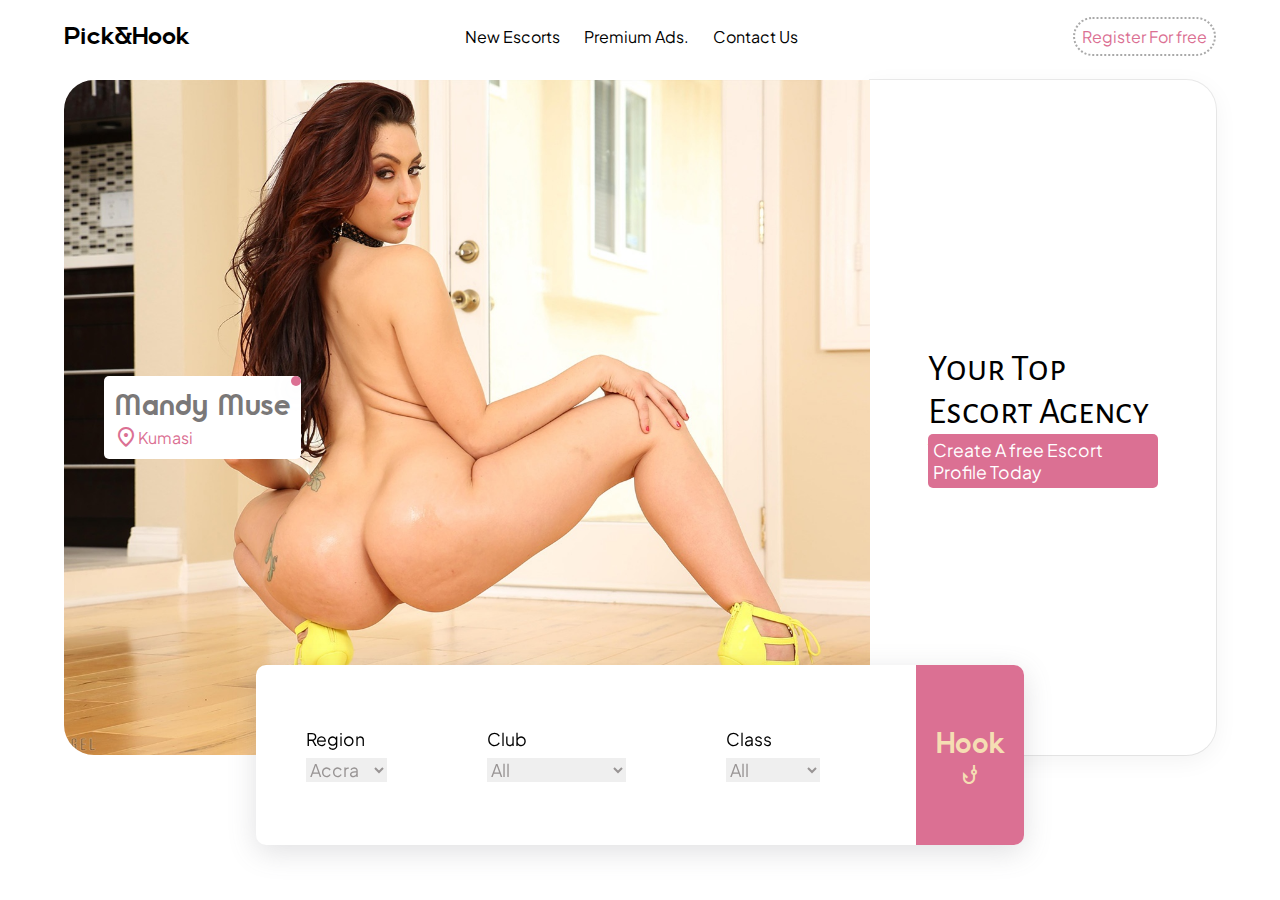
==== index.html @ 2a44f03c "first commit" ====
<!DOCTYPE html>
<html lang="en">
<head>
  <meta charset="UTF-8">
  <meta http-equiv="X-UA-Compatible" content="IE=edge">
  <meta name="viewport" content="width=device-width, initial-scale=1.0">
  <link rel="stylesheet" href="base.css">
  <link rel="stylesheet" href="https://fonts.googleapis.com/css2?family=Material+Symbols+Outlined:opsz,wght,FILL,GRAD@48,400,0,0" />
  <link rel="stylesheet" href="https://cdn.jsdelivr.net/npm/swiper@9/swiper-bundle.min.css"/>
  <title>Document</title>

  <script src="https://cdn.jsdelivr.net/npm/swiper@9/swiper-bundle.min.js"></script>

</head>
<body>
  <section class="page">
    <nav class="main_nav">
      <strong href="" id="logo">Pick&Hook</strong>
      <div>
        <a href="">New Escorts</a>
        <a href="">Premium Ads.</a>
        <a href="">Contact Us </a>
      </div>
      <a href="" id="register_a">Register For free</a>

      <i class="material-symbols-outlined" id="menu_tag">menu</i>
    </nav>
    <section class="intro_box">
      <div class="intro_box_right">
        <div class="intro_box_right_swiper swiper">
          <div class="swiper-wrapper">
            <div class="swiper-slide" style="background-image: url(mandy-muse-1920x1080.jpg)">
              <a href="">
                <strong>Mandy Muse</strong>
                <span> <i class="material-symbols-outlined">location_on</i>  Kumasi</span>
                <div></div>
              </a>
            </div>
            <div class="swiper-slide" style="background-image: url(law_pro2.jpeg)">
              <a href="">
                <strong>Sandra</strong>
                <span> <i class="material-symbols-outlined">location_on</i>  Accra</span>
                <div></div>
              </a>
            </div>
          </div>

          <div class="swiper-pagination"></div>
        </div>
      </div>
      <script>
        var intro_box_right_swiper = new Swiper('.intro_box_right_swiper', {
          loop: true,
          speed: 1500,
          autoplay:{
            delay:3500
          },
          pagination: {
            el: '.swiper-pagination',
          },
        });
        intro_box_right_swiper.el.style.zIndex = 1
      </script>

      <div class="intro_box_left">
        <strong href="" id="logo" class="logo_2">Pick&Hook</strong>
        <p style="font-family: 'Alegreya Sans SC', sans-serif !important;">Your Top Escort Agency</p> 
        <a>Create A free Escort Profile Today</a>
      </div>
      <form>
        <section>
          <div class="input_field">
            <span>Region</span>
            <select name="" id="">
              <option value="">Accra</option>
              <option value="">Kumasi</option>
            </select>
          </div>
          <div class="input_field">
            <span>Club</span>
            <select name="" id="">
              <option value="">All</option>
              <option value="">Independants</option>
              <option value="">Agencies</option>
            </select>
          </div>
          <div class="input_field">
            <span>Class</span>
            <select name="" id="">
              <option value="">All</option>
              <option value="">Regular</option>
              <option value="">Premium</option>
            </select>
          </div>
        </section>
        <button>
          <strong>Hook</strong>
          <i class="material-symbols-outlined">phishing</i>
        </button>
      </form>

      
      <style>
        .intro_box form{
          width: 60%;
          min-height: 20vh;
          z-index: 10;
          background: white;
          display: flex;
          align-items: center;
          justify-content: space-between;
          border-radius: 10px;
          box-shadow: rgba(149, 157, 165, 0.2) 0px 8px 24px;
          box-shadow: rgba(100, 100, 111, 0.2) 0px 7px 29px 0px;
          position: absolute;
          bottom: -10vh;
        }
        .intro_box form section{
          display: flex;
          justify-content: space-around;
          width: 80%;
          /* border: 1px solid black; */
        }
        .intro_box form .input_field{
          display: flex;
          flex-direction: column;
          gap: 0.5rem;
          padding: 0 10px;
          /* border: 1px solid black; */
        }
        .intro_box form .input_field span{
          font-size: 1.1rem;
          /* font-weight: 600; */
        }
        .intro_box form .input_field select{
          color: #989494;
          font-size: 1.1rem;
        }
        .intro_box form button{
          cursor: pointer;
          display: flex;
          justify-content: center;
          align-items: center;
          flex-direction: column;
          background: palevioletred;
          color: wheat;
          font-size: 2rem;
          height: 20vh;
          border-radius: 0 10px 10px 0;
          padding: 0 20px;
        }
      </style>
    </section>
  </section>

  <script>
    const main_nav = document.querySelector('.main_nav')
    const menu_tag = document.getElementById('menu_tag')
    menu_tag.onclick =()=>{
      main_nav.classList.toggle('change')
    }
  </script>
</body>
</html>

<style>
  .main_nav{
    display: flex;
    align-items: center;
    justify-content: space-between;
    /* background: black; */
    width: 90%;
    padding: 0 5%;
    min-height: 8vh;
  }
  #menu_tag{
    display: none;
  }
  .main_nav a{
    color: black;
  }
  #logo{
    color: black;
    font-size: 1.7rem;
  }
  .main_nav div{
    display: flex;
    align-items: center;
    justify-content: center;
    gap: 1.5rem;
  }
  .main_nav #register_a{
    border: 2px dotted darkgray;
    border-radius: 20px;
    padding: 7px;
    color: palevioletred;
    transition: 0.3s ease;
    /* font-weight: 600; */
  }
  .main_nav #register_a:hover{
    border: 2px solid transparent;
    background: palevioletred;
    color: white;
  }
 
  .intro_box{
    display: flex;
    align-items: center;
    justify-content: center;
    /* justify-content: space-between; */
    width: 90%;
  }
  .intro_box_left{
    display: flex;
    flex-direction: column;
    align-items: center;
    justify-content: center;
    align-items: flex-start;
    width: 20%;
    border-radius: 0 30px 30px 0;
    box-shadow: rgba(0, 0, 0, 0.05) 0px 6px 24px 0px, rgba(0, 0, 0, 0.08) 0px 0px 0px 1px;
    /* border: 1px solid black; */
    padding: 0 5%;
  }
  .logo_2{
    display: none;
  }
  .intro_box_left p{
    font-size: 2.3rem;
  }
  .intro_box_left a{
    background: palevioletred;
    padding: 5px;
    color: white;
    font-size: 1.1rem;
    border-radius: 5px;
  }
  .intro_box_right{ 
    border-radius: 30px 0 0 30px;
    width: 70%;
  }
  .intro_box_right_swiper{
    width: 100%;
    /* border: 1px solid red; */
  }
  .intro_box_right_swiper .swiper-slide{
    display: flex;
    flex-direction: column;
    align-items: flex-start;
    justify-content: center;
    border-radius: 30px 0 0 30px;
    background-size: cover;
    background-position: center;
    min-height: 75vh;
  }
  .intro_box_right_swiper .swiper-slide a{
    background: black;
    position: relative;
    background: white;
    margin-left: 5%;
    padding: 10px;
    border-radius: 5px;
    display: flex;
    flex-direction: column;
    overflow: hidden;
  }
  .intro_box_right_swiper .swiper-slide a div{
    position: absolute;
    box-shadow: rgba(149, 157, 165, 0.2) 0px 8px 24px;
    height: 10px;
    top: 0;
    right: 0;
    width: 10px;
    transition: 0.5s ease;
    background: palevioletred;
    border-radius: 50%;
    z-index: 1;
  }
  .intro_box_right_swiper .swiper-slide a:hover div{
    scale: 40;
  }
  .intro_box_right_swiper .swiper-slide a strong{
    z-index: 10;
    transition: 0.5s ease;
    font-size: 2rem;
    color: rgb(122, 120, 120);
  }
  .intro_box_right_swiper .swiper-slide a:hover strong{
    color: wheat;
  }
  .intro_box_right_swiper .swiper-slide a span{
    transition: 0.5s ease;
    z-index: 10;
    display: flex;
    color: palevioletred;
    align-items: center;
    /* justify-content: center; */
  }
  .intro_box_right_swiper .swiper-slide a:hover span{
    color: white;
  }
  .intro_box_left{
    min-height: 75vh;
  }
  @media all and (max-width:900px){
    #menu_tag{
      position: absolute;
      display: flex;
      top: 0;
      justify-content: center;
      align-items: center;
      height: 40px;
      width: 40px;
      background: palevioletred;
      color: #302d46;
      color: wheat;
      left: 100%;
    }
    .main_nav{
      position: fixed;
      top: 0;
      left: -182px;
      flex-direction: column;
      align-items: center;
      background: white;
      z-index: 100;
      gap: 1rem;
      padding: 20px 20px;
      border-radius: 0 0 10px 0;
      box-shadow: rgba(99, 99, 99, 0.2) 0px 2px 8px 0px;
      transition: 0.4s ease;
      width: auto;
    }
    .main_nav #logo{
      display: none;
    }
    .main_nav.change{
      left: 0;
    }
    .main_nav div{
      border-top: 1px dotted palevioletred;
      padding: 10px 0;
      border-bottom: 1px dotted palevioletred;
      gap: 0.5rem;
      flex-direction: column;
    }
    .intro_box{
      flex-direction: column;
      border-radius: 0;
      width: 100%;
      margin-top: 15vh;
    }
    .intro_box_right_swiper .swiper-slide{
      border-radius: 0;
      /* border-radius: 30px 0 0 30px; */
      min-height: 55vh;
    }
    .intro_box_left{
      border-radius: 0;
      min-height: auto;
      /* border: 1px solid black; */
      display: flex;
      align-items: center;
      position: absolute;
      text-align: center;
      top: 0;
      min-height: 15vh;
    }
    .intro_box_left p{
      font-size: 5vw;
    }
    .intro_box_left a{
      border-radius: 0;
      color: palevioletred;
      border: 1px dashed palevioletred;
      background: transparent;
    }
    .logo_2{
      display: flex;
    }
    .intro_box_left,.intro_box_right{
      width: 100%;
      padding: 0;
    }
    .intro_box form{
      min-height: auto;
      position: revert;
      width: 95%;
      padding: 10px;
    }
    .intro_box form button{
      height: auto;
      padding: 10px;
    }
  }
  @media all and (max-width:650px){
    .intro_box form{
      flex-direction: column;
      width: auto;
      gap: 1rem;
      padding-bottom: 0;
      padding: 0;
    }
    .intro_box form .input_field{
      padding: 0 10px;
    }
    .intro_box form section{
      gap: 0.5rem;
      width: auto;
      flex-direction: column;
    }
    .intro_box form button{
      width: auto;
      padding: 2px 5px;
      border-radius: 0 0 10px 10px;
      width: 100%;
      height: auto;
    }
  }

</style>
---- base.css ----
@import url('https://fonts.googleapis.com/css2?family=Baloo+2&family=Commissioner&family=Martel+Sans&display=swap');
@import url('https://fonts.googleapis.com/css2?family=Alegreya+Sans+SC&display=swap');
@import url('https://fonts.googleapis.com/css2?family=Alegreya+SC&display=swap');
@import url('https://fonts.googleapis.com/css2?family=Poppins&display=swap');
@import url('https://fonts.googleapis.com/css2?family=Bebas+Neue&display=swap');
@import url('https://fonts.googleapis.com/css2?family=Plus+Jakarta+Sans&display=swap');

@font-face {
    font-family: 'DessauProDrei';
    src: url('DessauProDrei.woff') format('woff');
    font-weight: normal;
    font-style: normal;
  }

* {
    margin: 0;
    padding: 0;
    border: none;
    outline: none;
    text-decoration: none;
    font-family: 'Poppins', sans-serif;
    font-family: 'Plus Jakarta Sans', sans-serif;
    scroll-behavior: smooth;
}
.page {
    position: relative;
    width: 100%;
    display: flex;
    flex-direction: column;
    justify-content: center;
    gap: 0.5rem;
    align-items: center;
    /* overflow: hidden; */
    /* background: ghostwhite; */
}
strong{
  font-family: 'DessauProDrei';
  font-weight: 200;
}
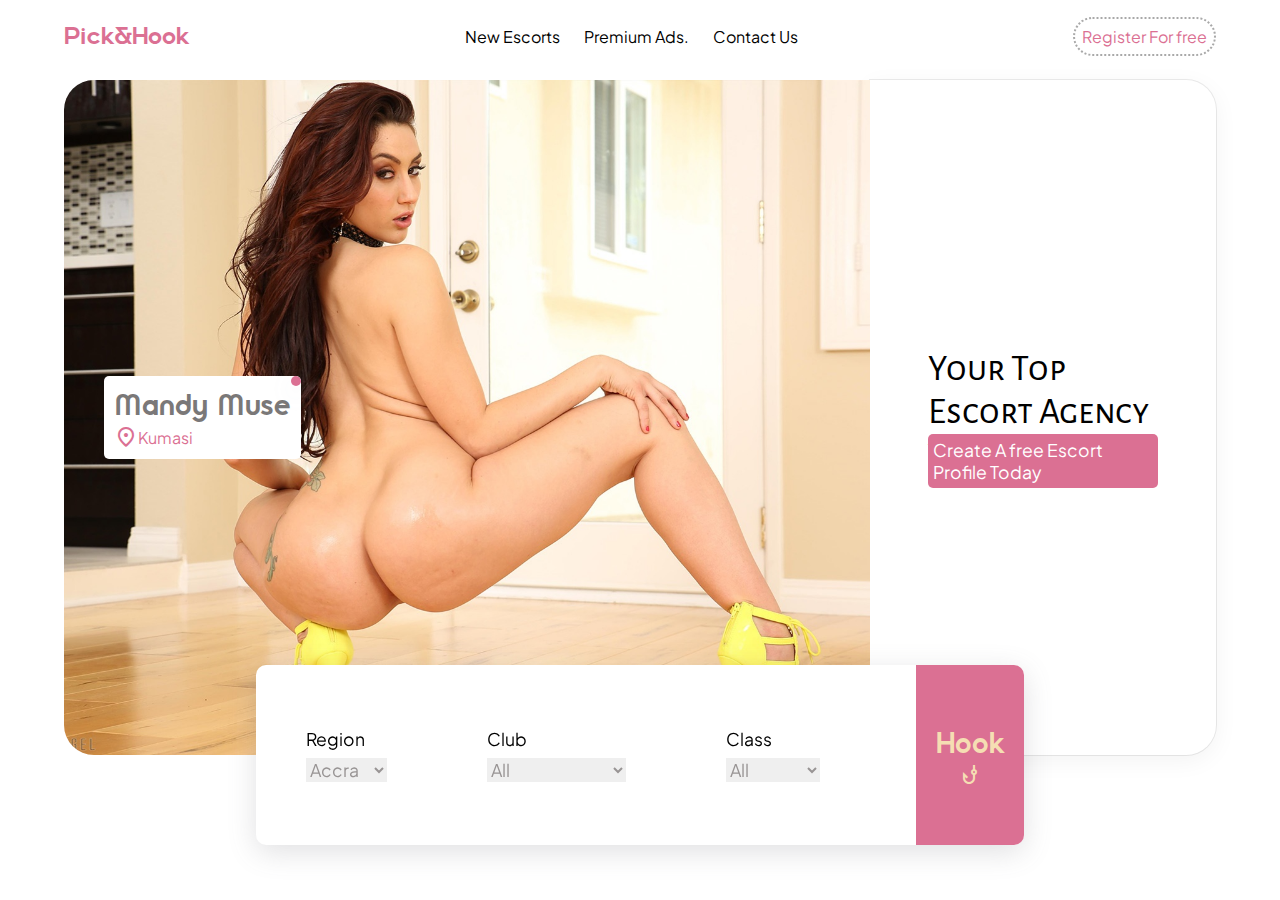
==== commit 3612d75f: "change" ====
--- a/index.html
+++ b/index.html
@@ -8,7 +8,6 @@
   <link rel="stylesheet" href="https://fonts.googleapis.com/css2?family=Material+Symbols+Outlined:opsz,wght,FILL,GRAD@48,400,0,0" />
   <link rel="stylesheet" href="https://cdn.jsdelivr.net/npm/swiper@9/swiper-bundle.min.css"/>
   <title>Document</title>
-
   <script src="https://cdn.jsdelivr.net/npm/swiper@9/swiper-bundle.min.js"></script>
 
 </head>
@@ -22,7 +21,6 @@
         <a href="">Contact Us </a>
       </div>
       <a href="" id="register_a">Register For free</a>
-
       <i class="material-symbols-outlined" id="menu_tag">menu</i>
     </nav>
     <section class="intro_box">
@@ -181,6 +179,7 @@
   }
   #logo{
     color: black;
+    color: palevioletred;
     font-size: 1.7rem;
   }
   .main_nav div{
@@ -317,7 +316,7 @@
       left: 100%;
     }
     .main_nav{
-      position: fixed;
+      position: absolute;
       top: 0;
       left: -182px;
       flex-direction: column;
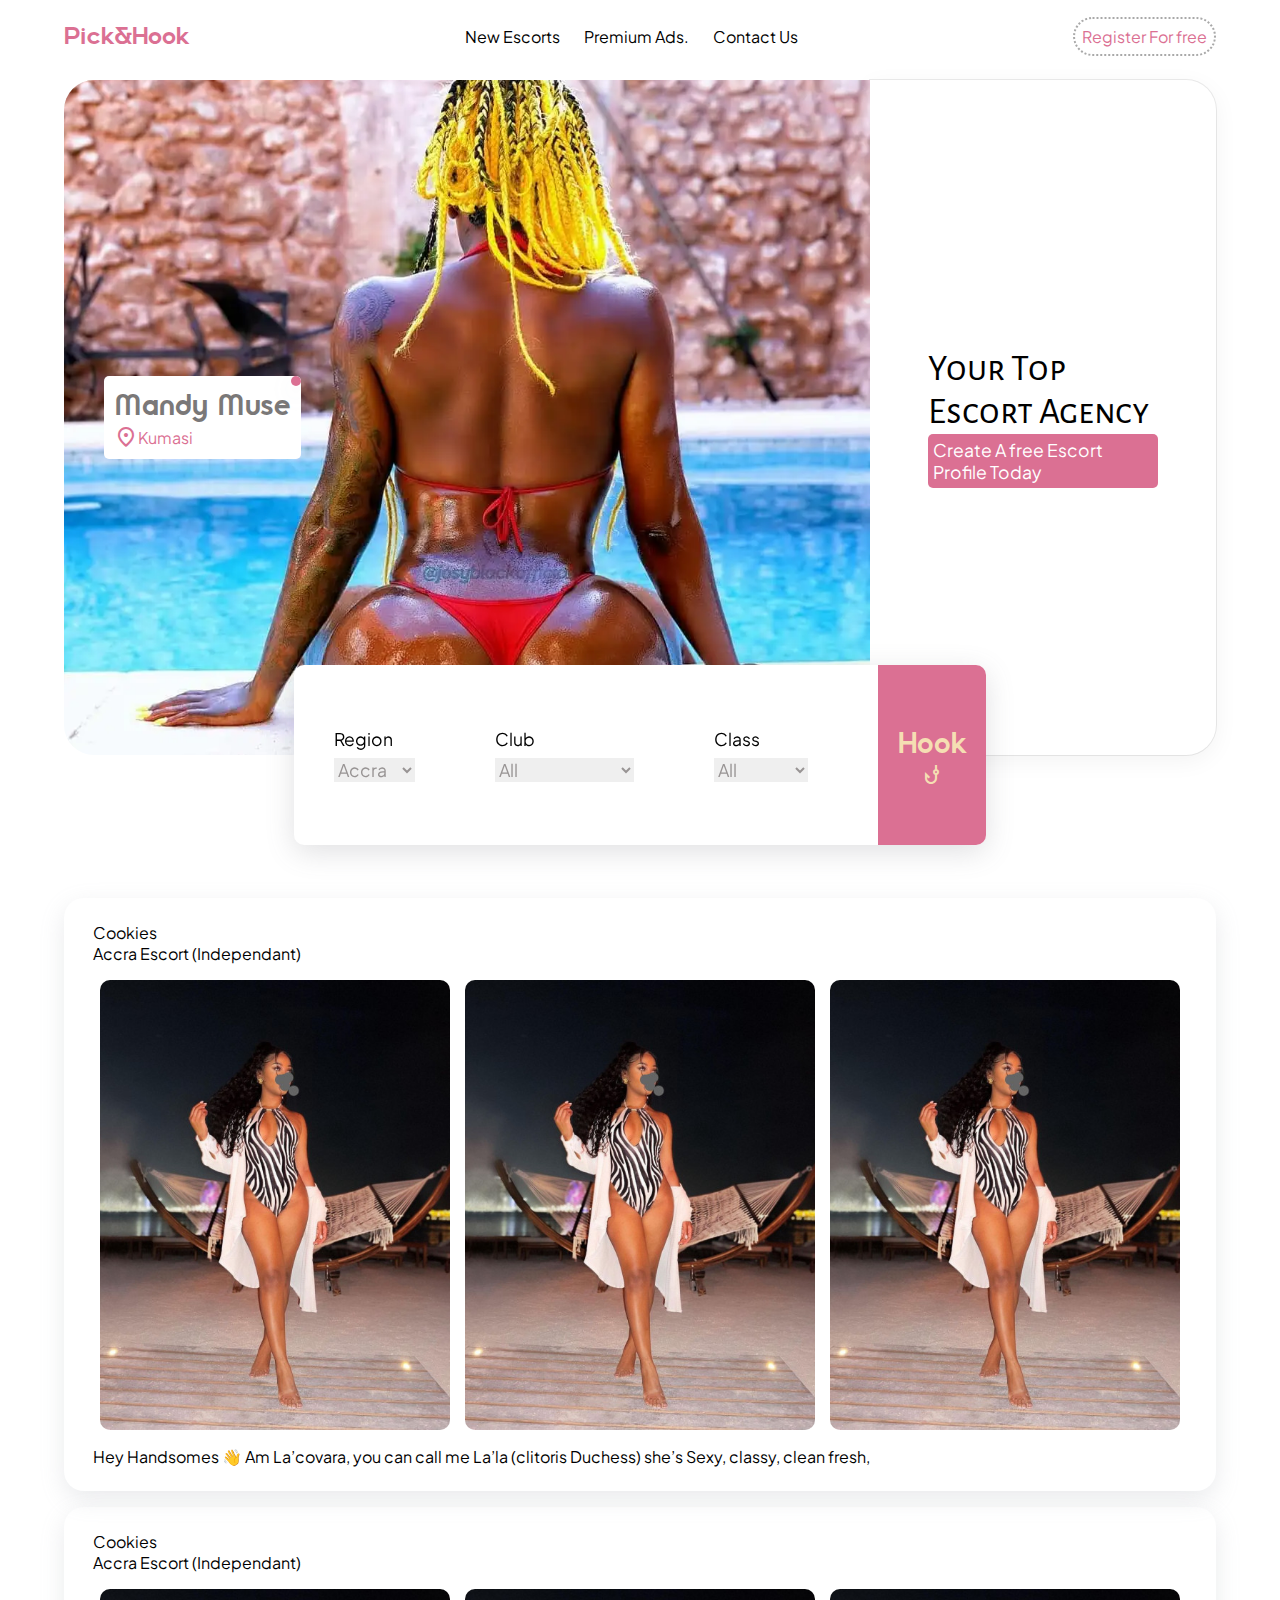
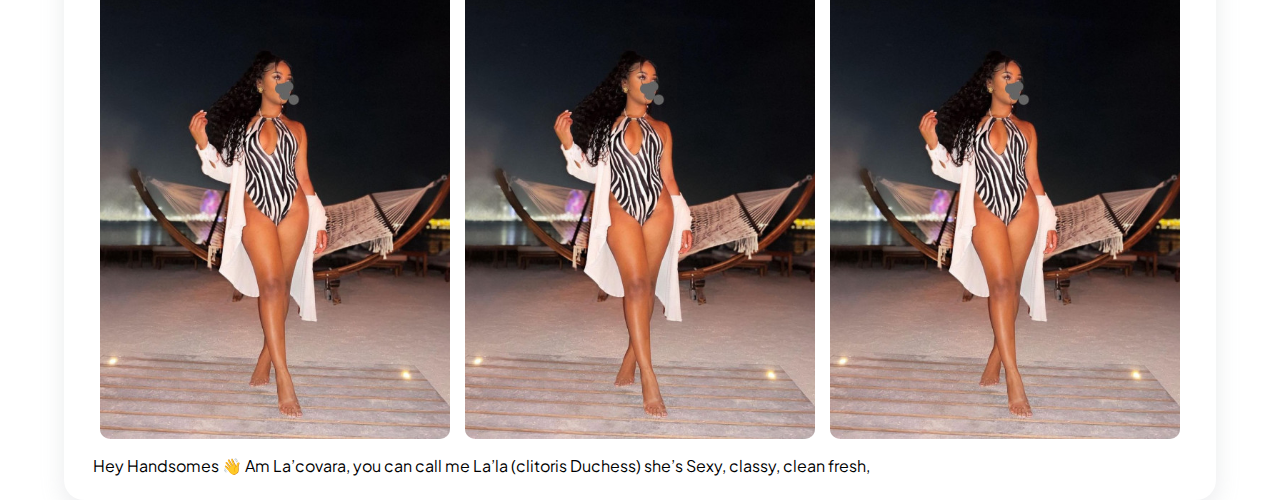
==== commit 7b0b26f8: "change" ====
--- a/index.html
+++ b/index.html
@@ -27,7 +27,7 @@
       <div class="intro_box_right">
         <div class="intro_box_right_swiper swiper">
           <div class="swiper-wrapper">
-            <div class="swiper-slide" style="background-image: url(mandy-muse-1920x1080.jpg)">
+            <div class="swiper-slide" style="background-image: url(home.webp)">
               <a href="">
                 <strong>Mandy Muse</strong>
                 <span> <i class="material-symbols-outlined">location_on</i>  Kumasi</span>
@@ -149,6 +149,108 @@
         }
       </style>
     </section>
+    <section class="show_box">
+      <div class="show_box_card">
+        <div class="show_box_card_header">
+          <span>Cookies</span>
+          <span>Accra Escort (Independant)</span>
+        </div>
+        <div class="show_box_card_images">
+          <div class="show_box_card_img"></div>
+          <div class="show_box_card_img"></div>
+          <div class="show_box_card_img"></div>
+        </div>
+        <p class="show_box_card_info">
+          Hey Handsomes 👋  
+          Am La’covara, you can call me La’la (clitoris Duchess) she’s Sexy, classy, clean fresh, 
+        </p>
+      </div>  
+      <div class="show_box_card">
+        <div class="show_box_card_header">
+          <span>Cookies</span>
+          <span>Accra Escort (Independant)</span>
+        </div>
+        <div class="show_box_card_images">
+          <div class="show_box_card_img"></div>
+          <div class="show_box_card_img"></div>
+          <div class="show_box_card_img"></div>
+        </div>
+        <p class="show_box_card_info">
+          Hey Handsomes 👋  
+          Am La’covara, you can call me La’la (clitoris Duchess) she’s Sexy, classy, clean fresh, 
+        </p>
+      </div>    
+    </section>
+    <style>
+      .show_box{
+        width: 90%;
+        padding: 0 5%;
+        display: flex;
+        gap: 1rem;
+        flex-wrap: wrap;
+        justify-content: space-around;
+      }
+      .show_box_card{
+        width: 100%;
+        padding: 1.5rem 0;
+        display: flex;
+        flex-direction: column;
+        border-radius: 20px;
+        gap: 1rem;
+        box-shadow: rgba(149, 157, 165, 0.2) 0px 8px 24px;
+      }
+      .show_box_card_header, .show_box_card_images,.show_box_card_info{
+        width: 95%;
+        padding: 0 2.5%;
+      }
+      .show_box_card_header{
+        display: flex;
+        flex-direction: column;
+      }
+      .show_box_card_images{
+        display: flex;
+        flex-wrap: wrap;
+        gap: 1rem 0;
+        justify-content: space-around;
+      }
+      .show_box_card_img{
+        background-position: center;
+        border-radius: 10px;
+        width: 350px;
+        height: 450px;
+        background-size: cover;
+        background-image: url(law_pro2.jpeg);
+      }
+
+      @media all and (max-width:800px){
+        .show_box_card{
+          border-radius: 5px;
+          box-shadow: rgba(0, 0, 0, 0.05) 0px 6px 24px 0px, rgba(0, 0, 0, 0.08) 0px 0px 0px 1px;
+        }
+        .show_box_card_img{
+          width: 100px;
+          height: 120px;
+        }
+        .show_box_card_header{
+          text-align: center;
+        }
+        .show_box_card_info{
+          text-align: center;
+        }
+      }
+
+
+    </style>
+
+
+<!-- 
+    <section class="footer">
+
+    </section>
+    <style>
+
+    </style> -->
+
   </section>
 
   <script>
@@ -205,6 +307,8 @@
   .intro_box{
     display: flex;
     align-items: center;
+    position: relative;
+    margin-bottom: 15vh;
     justify-content: center;
     /* justify-content: space-between; */
     width: 90%;
@@ -344,10 +448,11 @@
       flex-direction: column;
     }
     .intro_box{
+      margin-bottom: 0;
       flex-direction: column;
       border-radius: 0;
       width: 100%;
-      margin-top: 15vh;
+      /* margin-top: 15vh; */
     }
     .intro_box_right_swiper .swiper-slide{
       border-radius: 0;
